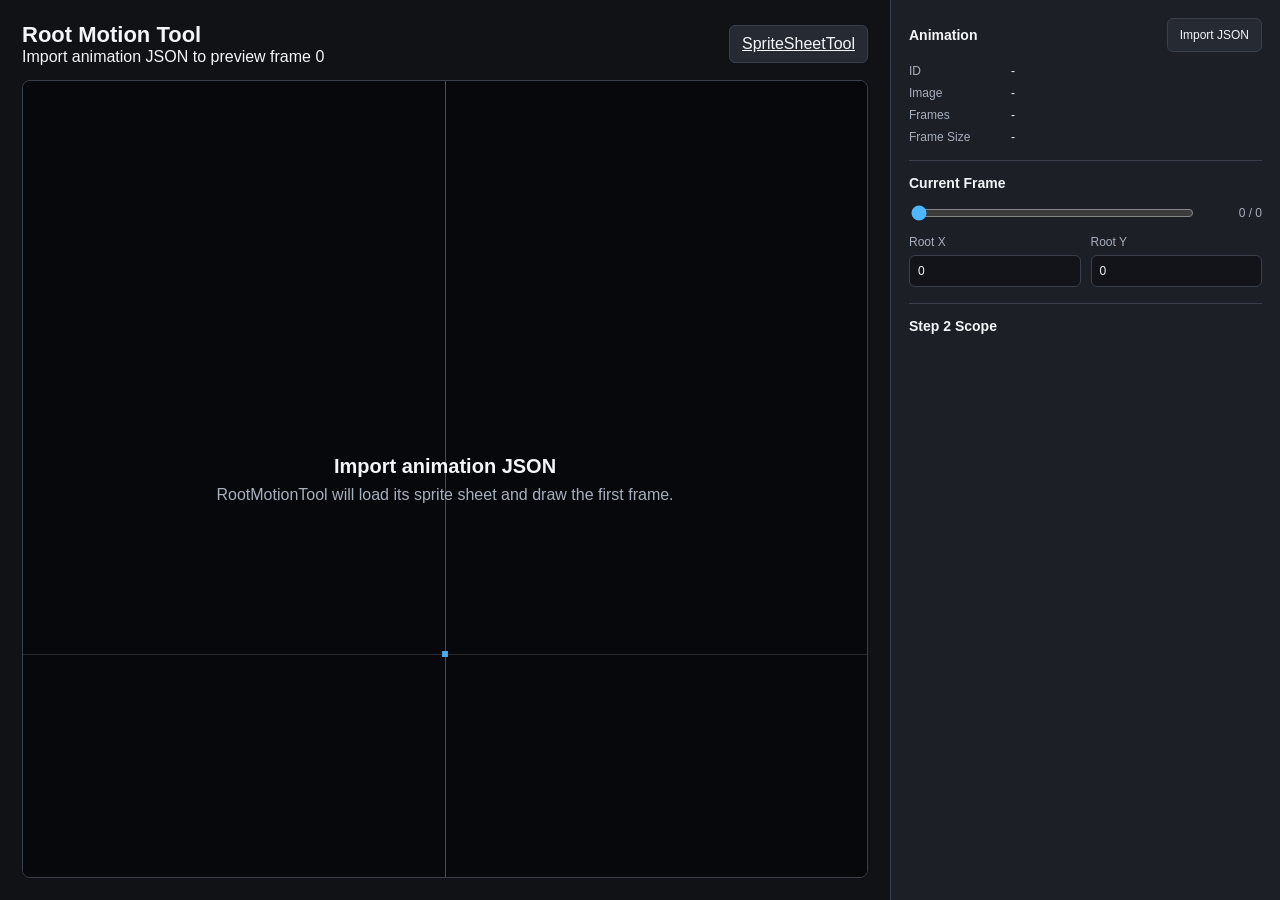
==== root-motion.html @ fdceffc5 "Add root motion import preview page" ====
<!doctype html>
<html lang="ko">
  <head>
    <meta charset="utf-8">
    <meta name="viewport" content="width=device-width, initial-scale=1">
    <title>Root Motion Tool</title>
    <link rel="stylesheet" href="styles.css">
  </head>
  <body>
    <main class="app-shell root-motion-shell">
      <section class="workspace">
        <div class="canvas-header">
          <div>
            <h1>Root Motion Tool</h1>
            <p id="motionMeta">Import animation JSON to preview frame 0</p>
          </div>
          <a class="tool-button" href="index.html">SpriteSheetTool</a>
        </div>

        <div class="drop-zone root-stage">
          <canvas id="rootCanvas" width="960" height="640"></canvas>
          <div id="emptyState" class="empty-state">
            <strong>Import animation JSON</strong>
            <span>RootMotionTool will load its sprite sheet and draw the first frame.</span>
          </div>
        </div>
      </section>

      <aside class="side-panel">
        <section class="panel-section">
          <div class="section-title">
            <h2>Animation</h2>
            <label class="tool-button import-button">
              <input id="animationInput" type="file" accept="application/json,.json">
              Import JSON
            </label>
          </div>
          <dl class="detail-list">
            <div><dt>ID</dt><dd id="animationIdStat">-</dd></div>
            <div><dt>Image</dt><dd id="imageUrlStat">-</dd></div>
            <div><dt>Frames</dt><dd id="frameCountStat">-</dd></div>
            <div><dt>Frame Size</dt><dd id="frameSizeStat">-</dd></div>
          </dl>
        </section>

        <section class="panel-section">
          <h2>Current Frame</h2>
          <div class="timeline">
            <input id="frameSlider" type="range" min="0" max="0" value="0">
            <span id="frameLabel">0 / 0</span>
          </div>
          <div class="control-grid">
            <label>Root X<input id="rootXInput" type="number" value="0" disabled></label>
            <label>Root Y<input id="rootYInput" type="number" value="0" disabled></label>
          </div>
        </section>

        <section class="panel-section">
          <h2>Step 2 Scope</h2>
          <p class="hint-line">This page only imports Animation Data and renders the selected source frame. Root editing starts in step 3.</p>
        </section>
      </aside>
    </main>

    <script src="root-motion.js"></script>
  </body>
</html>
---- styles.css ----
:root {
  --bg: #111216;
  --panel: #1c1f26;
  --panel-soft: #262a33;
  --line: #3a3f4c;
  --text: #f3f5f8;
  --muted: #a8afbd;
  --accent: #4fb7ff;
  --accent-2: #ffd166;
  --danger: #ff6b6b;
}

* {
  box-sizing: border-box;
}

html,
body {
  height: 100%;
}

body {
  margin: 0;
  background: var(--bg);
  color: var(--text);
  font-family: "Segoe UI", Arial, sans-serif;
}

button,
input,
select {
  font: inherit;
}

.app-shell {
  display: grid;
  grid-template-columns: minmax(0, 1fr) 390px;
  min-height: 100vh;
}

.workspace {
  display: flex;
  flex-direction: column;
  min-width: 0;
  padding: 22px;
  gap: 14px;
}

.canvas-header {
  display: flex;
  align-items: center;
  justify-content: space-between;
  gap: 16px;
}

h1,
h2,
p {
  margin: 0;
}

h1 {
  font-size: 22px;
  font-weight: 700;
}

h2 {
  font-size: 14px;
  font-weight: 700;
}

#sheetMeta {
  margin-top: 5px;
  color: var(--muted);
  font-size: 13px;
}

.file-button,
.tool-button,
.icon-button {
  border: 1px solid var(--line);
  background: var(--panel-soft);
  color: var(--text);
  cursor: pointer;
  border-radius: 6px;
  transition: border-color 0.15s ease, background 0.15s ease;
}

.file-button,
.tool-button {
  padding: 9px 12px;
}

.icon-button {
  display: grid;
  width: 36px;
  height: 36px;
  place-items: center;
  padding: 0;
}

.file-button:hover,
.tool-button:hover,
.icon-button:hover {
  border-color: var(--accent);
}

.file-button input,
.import-button input {
  display: none;
}

.drop-zone {
  position: relative;
  flex: 1;
  min-height: 460px;
  overflow: hidden;
  border: 1px solid var(--line);
  border-radius: 8px;
  background: #050607;
}

.drop-zone.dragging {
  border-color: var(--accent);
  box-shadow: inset 0 0 0 2px rgba(79, 183, 255, 0.35);
}

.drop-zone.picking {
  border-color: var(--accent-2);
  cursor: crosshair;
}

.drop-zone.picking #sheetCanvas {
  cursor: crosshair;
}

.root-motion-shell .drop-zone {
  min-height: 560px;
}

#sheetCanvas {
  display: block;
  width: 100%;
  height: 100%;
  cursor: default;
}

#rootCanvas {
  display: block;
  width: 100%;
  height: 100%;
}

.empty-state {
  position: absolute;
  inset: 0;
  display: grid;
  place-content: center;
  gap: 8px;
  padding: 24px;
  text-align: center;
  color: var(--muted);
  pointer-events: none;
}

.empty-state strong {
  color: var(--text);
  font-size: 20px;
}

.side-panel {
  display: flex;
  flex-direction: column;
  gap: 14px;
  border-left: 1px solid var(--line);
  background: var(--panel);
  padding: 18px;
  overflow-y: auto;
}

.panel-section {
  display: grid;
  gap: 12px;
  border-bottom: 1px solid var(--line);
  padding-bottom: 16px;
}

.panel-section:last-child {
  border-bottom: 0;
}

.detail-list {
  display: grid;
  gap: 8px;
  margin: 0;
}

.detail-list div {
  display: grid;
  grid-template-columns: 92px minmax(0, 1fr);
  gap: 10px;
  align-items: baseline;
}

.detail-list dt {
  color: var(--muted);
  font-size: 12px;
}

.detail-list dd {
  min-width: 0;
  margin: 0;
  overflow: hidden;
  color: var(--text);
  font-size: 12px;
  text-overflow: ellipsis;
  white-space: nowrap;
}

.section-title,
.button-row,
.timeline {
  display: flex;
  align-items: center;
  justify-content: space-between;
  gap: 10px;
}

.control-grid {
  display: grid;
  grid-template-columns: repeat(2, minmax(0, 1fr));
  gap: 10px;
}

.control-grid.compact {
  grid-template-columns: repeat(4, minmax(0, 1fr));
}

label {
  display: grid;
  gap: 6px;
  color: var(--muted);
  font-size: 12px;
}

input[type="number"],
input[type="range"],
input[type="text"],
select {
  min-width: 0;
}

input[type="number"],
input[type="text"],
select {
  width: 100%;
  border: 1px solid var(--line);
  border-radius: 6px;
  background: #12141a;
  color: var(--text);
  padding: 8px;
}

input[type="color"] {
  width: 100%;
  height: 36px;
  border: 1px solid var(--line);
  border-radius: 6px;
  background: #12141a;
  padding: 4px;
}

input[type="range"] {
  flex: 1;
  accent-color: var(--accent);
}

.preview-stage {
  display: grid;
  place-items: center;
  min-height: 260px;
  border: 1px solid var(--line);
  border-radius: 8px;
  background-color: #090a0d;
  background-image:
    linear-gradient(45deg, #20232a 25%, transparent 25%),
    linear-gradient(-45deg, #20232a 25%, transparent 25%),
    linear-gradient(45deg, transparent 75%, #20232a 75%),
    linear-gradient(-45deg, transparent 75%, #20232a 75%);
  background-position: 0 0, 0 10px, 10px -10px, -10px 0;
  background-size: 20px 20px;
}

.preview-stage.no-checker {
  background-image: none;
}

#previewCanvas {
  width: 100%;
  max-width: 360px;
  height: 360px;
  image-rendering: pixelated;
}

#frameLabel {
  min-width: 56px;
  color: var(--muted);
  text-align: right;
  font-size: 12px;
}

.toggle-list {
  display: grid;
  grid-template-columns: repeat(2, minmax(0, 1fr));
  gap: 10px;
}

.toggle-list.single {
  grid-template-columns: 1fr;
}

.hint-line {
  display: none;
  color: var(--accent-2);
  font-size: 12px;
}

.hint-line.active {
  display: block;
}

.toggle-list label {
  display: flex;
  align-items: center;
  gap: 8px;
}

.button-row .tool-button {
  flex: 1;
}

.import-button {
  display: block;
  text-align: center;
}

.nudge-pad {
  display: grid;
  grid-template-columns: 40px 40px minmax(72px, 1fr) 40px 40px;
  gap: 8px;
  align-items: center;
}

.nudge-pad .icon-button,
.nudge-pad .tool-button {
  width: 100%;
  height: 38px;
}

.stats dl {
  display: grid;
  gap: 8px;
  margin: 0;
}

.stats div {
  display: flex;
  align-items: center;
  justify-content: space-between;
  color: var(--muted);
  font-size: 13px;
}

.stats dd {
  margin: 0;
  color: var(--text);
}

@media (max-width: 980px) {
  .app-shell {
    grid-template-columns: 1fr;
  }

  .side-panel {
    border-left: 0;
    border-top: 1px solid var(--line);
  }
}

@media (max-width: 560px) {
  .workspace,
  .side-panel {
    padding: 14px;
  }

  .canvas-header {
    align-items: stretch;
    flex-direction: column;
  }

  .control-grid,
  .control-grid.compact,
  .toggle-list {
    grid-template-columns: repeat(2, minmax(0, 1fr));
  }
}
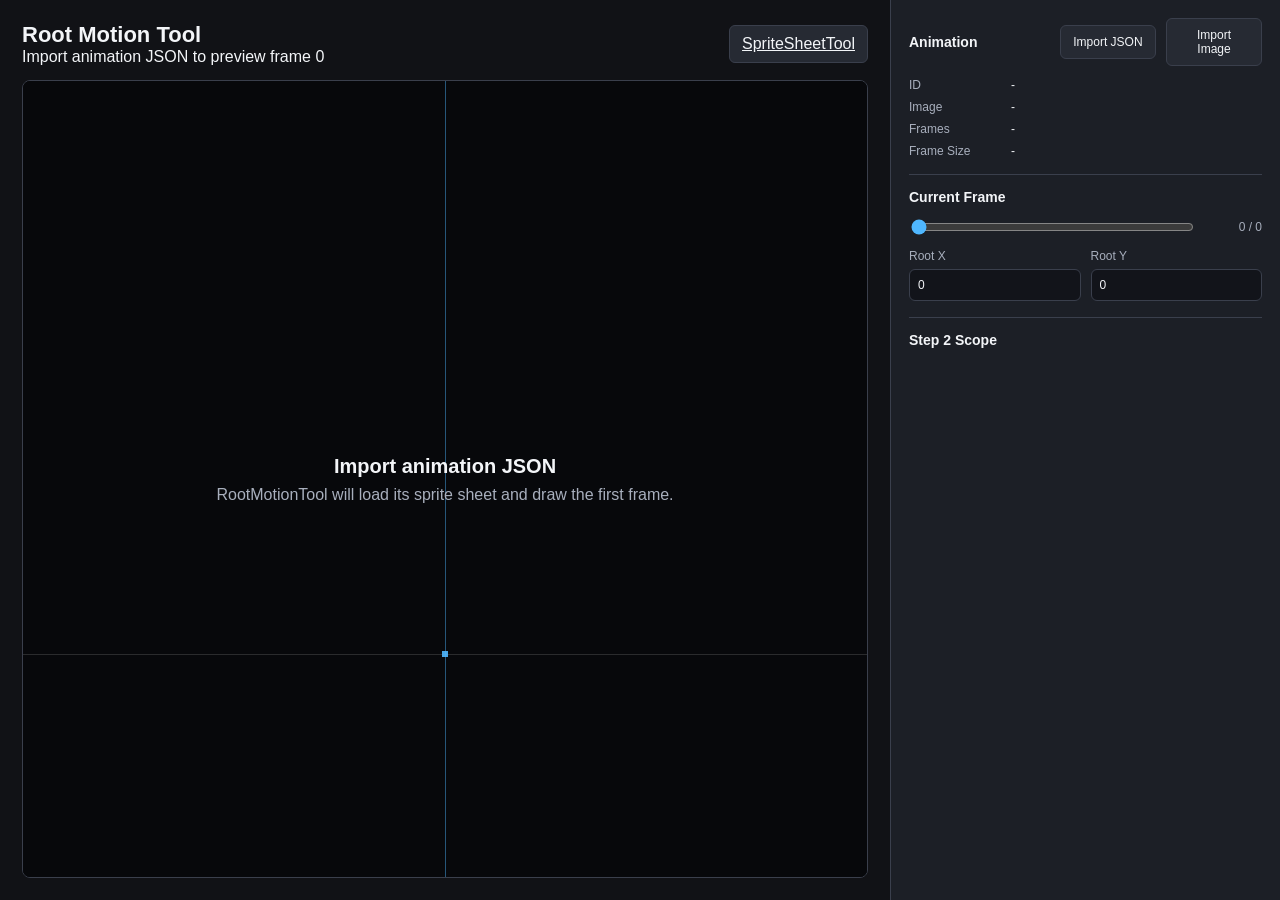
==== commit 5f4370e1: "Allow manual image binding in root motion tool" ====
--- a/root-motion.html
+++ b/root-motion.html
@@ -30,11 +30,18 @@
         <section class="panel-section">
           <div class="section-title">
             <h2>Animation</h2>
-            <label class="tool-button import-button">
-              <input id="animationInput" type="file" accept="application/json,.json">
-              Import JSON
-            </label>
+            <div class="button-row">
+              <label class="tool-button import-button">
+                <input id="animationInput" type="file" accept="application/json,.json">
+                Import JSON
+              </label>
+              <label class="tool-button import-button">
+                <input id="imageInput" type="file" accept="image/*">
+                Import Image
+              </label>
+            </div>
           </div>
+          <p id="imageHint" class="hint-line">If imageUrl cannot be loaded, import the matching sprite sheet image manually.</p>
           <dl class="detail-list">
             <div><dt>ID</dt><dd id="animationIdStat">-</dd></div>
             <div><dt>Image</dt><dd id="imageUrlStat">-</dd></div>
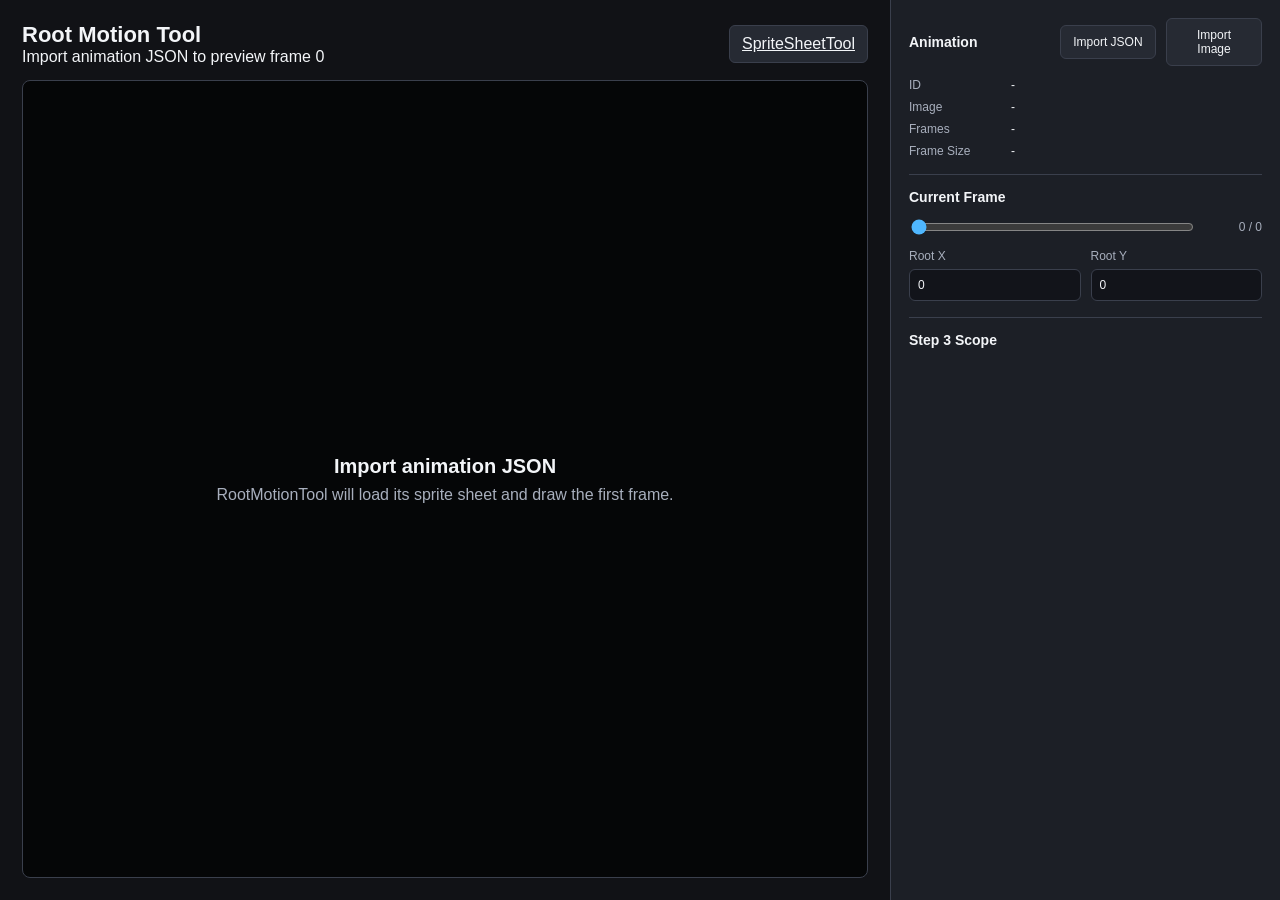
==== commit f882acef: "Add per-frame root motion editing" ====
--- a/root-motion.html
+++ b/root-motion.html
@@ -63,8 +63,8 @@
         </section>
 
         <section class="panel-section">
-          <h2>Step 2 Scope</h2>
-          <p class="hint-line">This page only imports Animation Data and renders the selected source frame. Root editing starts in step 3.</p>
+          <h2>Step 3 Scope</h2>
+          <p class="hint-line">Edit absolute rootX/rootY per frame. Frame 0 is locked to 0,0.</p>
         </section>
       </aside>
     </main>
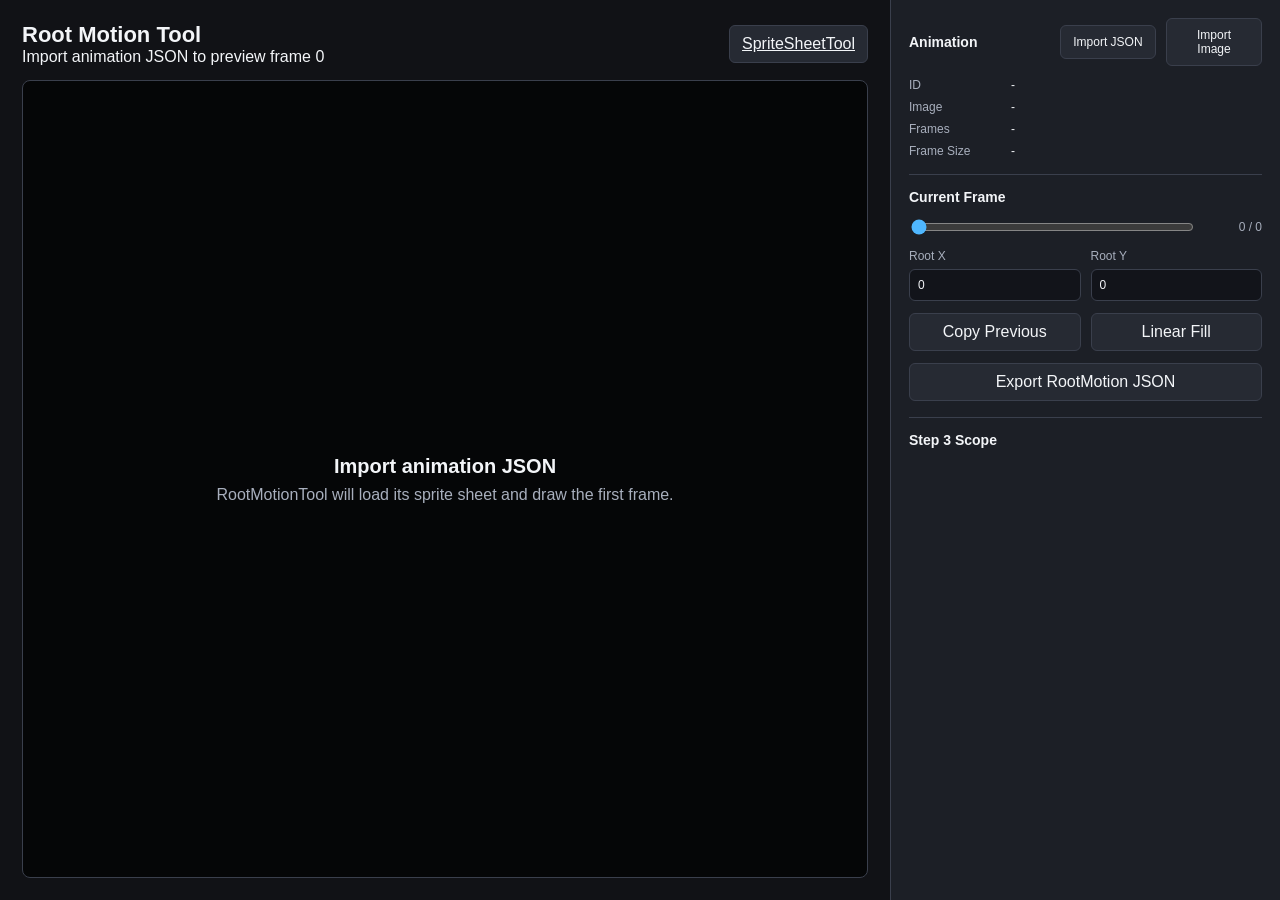
==== commit cf0d0a1f: "Add root motion export and editing shortcuts" ====
--- a/root-motion.html
+++ b/root-motion.html
@@ -60,6 +60,13 @@
             <label>Root X<input id="rootXInput" type="number" value="0" disabled></label>
             <label>Root Y<input id="rootYInput" type="number" value="0" disabled></label>
           </div>
+          <div class="button-row">
+            <button id="copyPreviousButton" class="tool-button" type="button">Copy Previous</button>
+            <button id="linearFillButton" class="tool-button" type="button">Linear Fill</button>
+          </div>
+          <div class="button-row">
+            <button id="exportRootMotionButton" class="tool-button" type="button">Export RootMotion JSON</button>
+          </div>
         </section>
 
         <section class="panel-section">
--- a/styles.css
+++ b/styles.css
@@ -149,6 +149,7 @@
   display: block;
   width: 100%;
   height: 100%;
+  cursor: crosshair;
 }
 
 .empty-state {
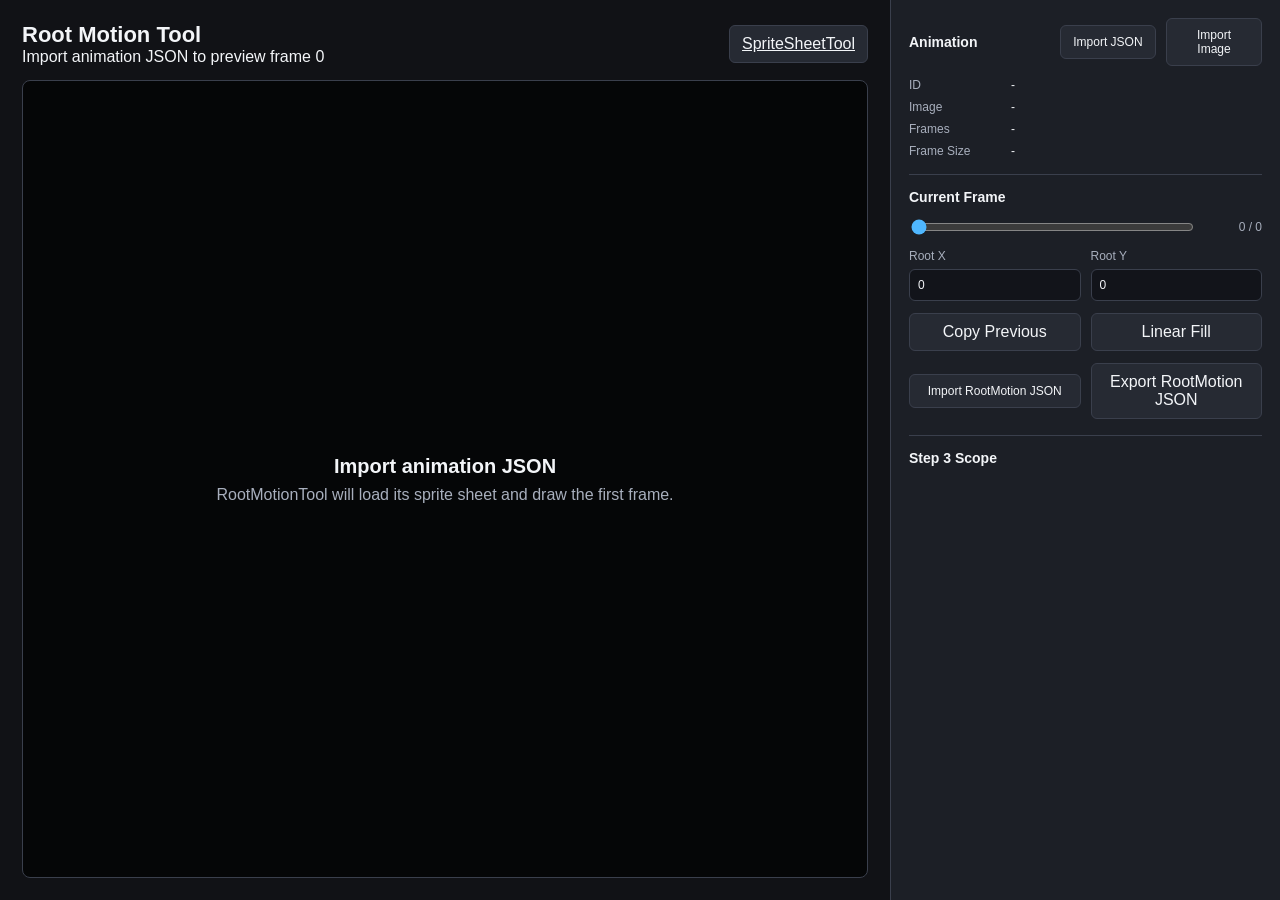
==== commit 78ffae51: "Add root motion import and path display" ====
--- a/root-motion.html
+++ b/root-motion.html
@@ -65,6 +65,10 @@
             <button id="linearFillButton" class="tool-button" type="button">Linear Fill</button>
           </div>
           <div class="button-row">
+            <label class="tool-button import-button">
+              <input id="rootMotionInput" type="file" accept="application/json,.json">
+              Import RootMotion JSON
+            </label>
             <button id="exportRootMotionButton" class="tool-button" type="button">Export RootMotion JSON</button>
           </div>
         </section>
